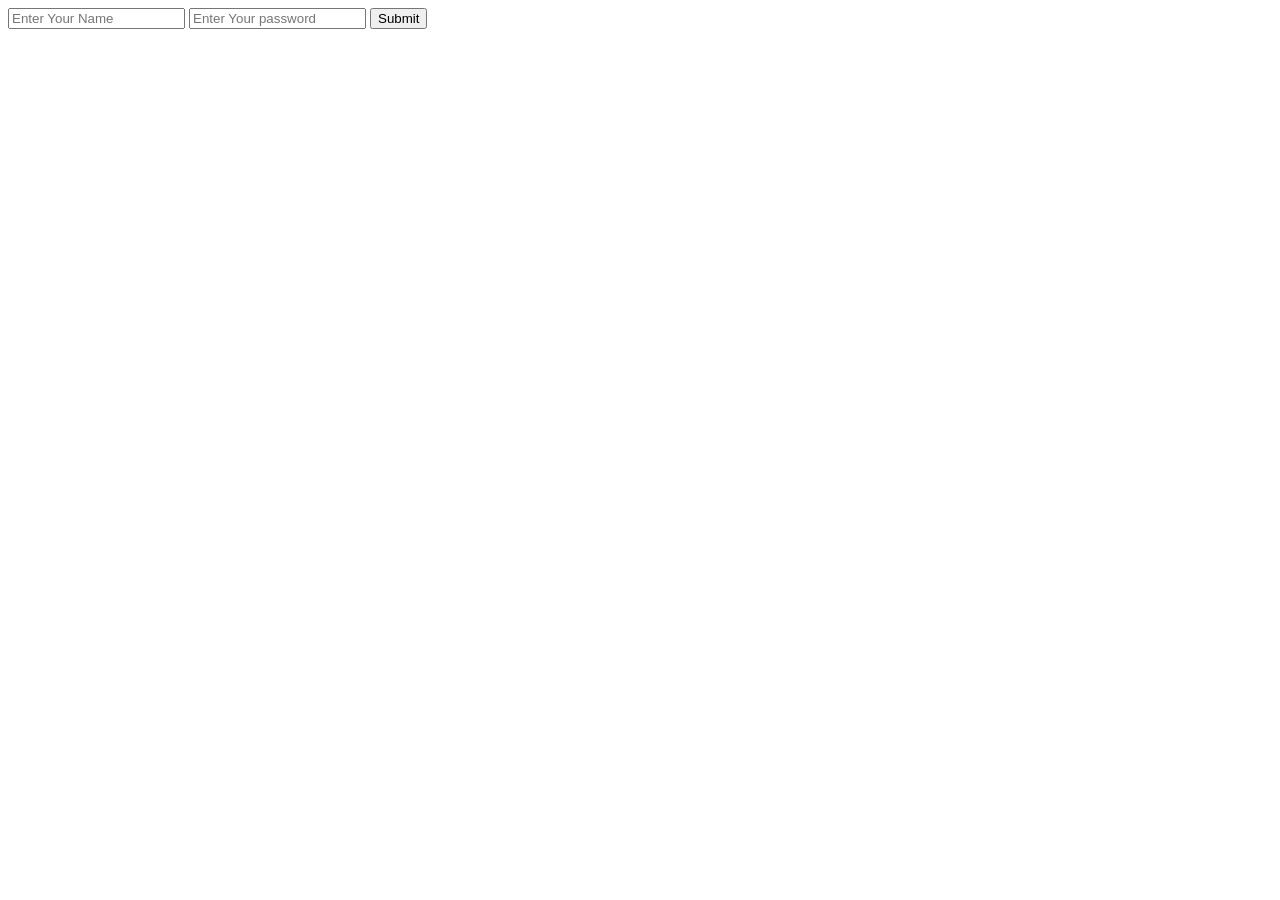
==== form.html @ 0fb6ed25 "form changes pull request" ====
<!DOCTYPE html>
<html lang="en">
<head>
    <meta charset="UTF-8">
    <meta name="viewport" content="width=device-width, initial-scale=1.0">
    <title>form</title>
</head>
<body>
    <form action="#" method="post">
       <input type="text" name="username" placeholder="Enter Your Name">
       <input type="password" name="password" id="password" placeholder="Enter Your password">
       <input type="submit" value="Submit">
    </form>
</body>
</html>
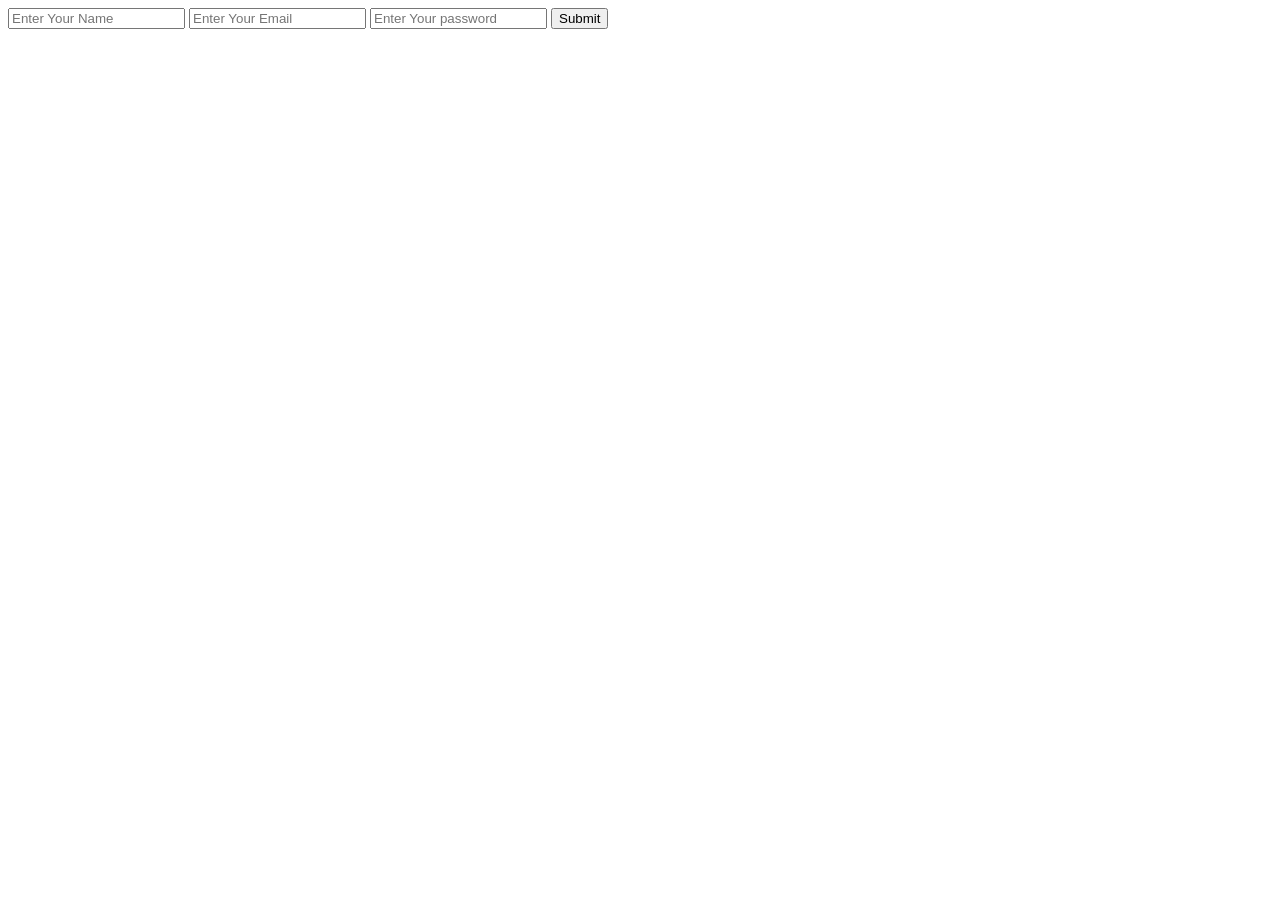
==== commit 1f9619af: "form email field added done" ====
--- a/form.html
+++ b/form.html
@@ -8,6 +8,7 @@
 <body>
     <form action="#" method="post">
        <input type="text" name="username" placeholder="Enter Your Name">
+       <input type="email" name="email" id="email" placeholder="Enter Your Email">
        <input type="password" name="password" id="password" placeholder="Enter Your password">
        <input type="submit" value="Submit">
     </form>
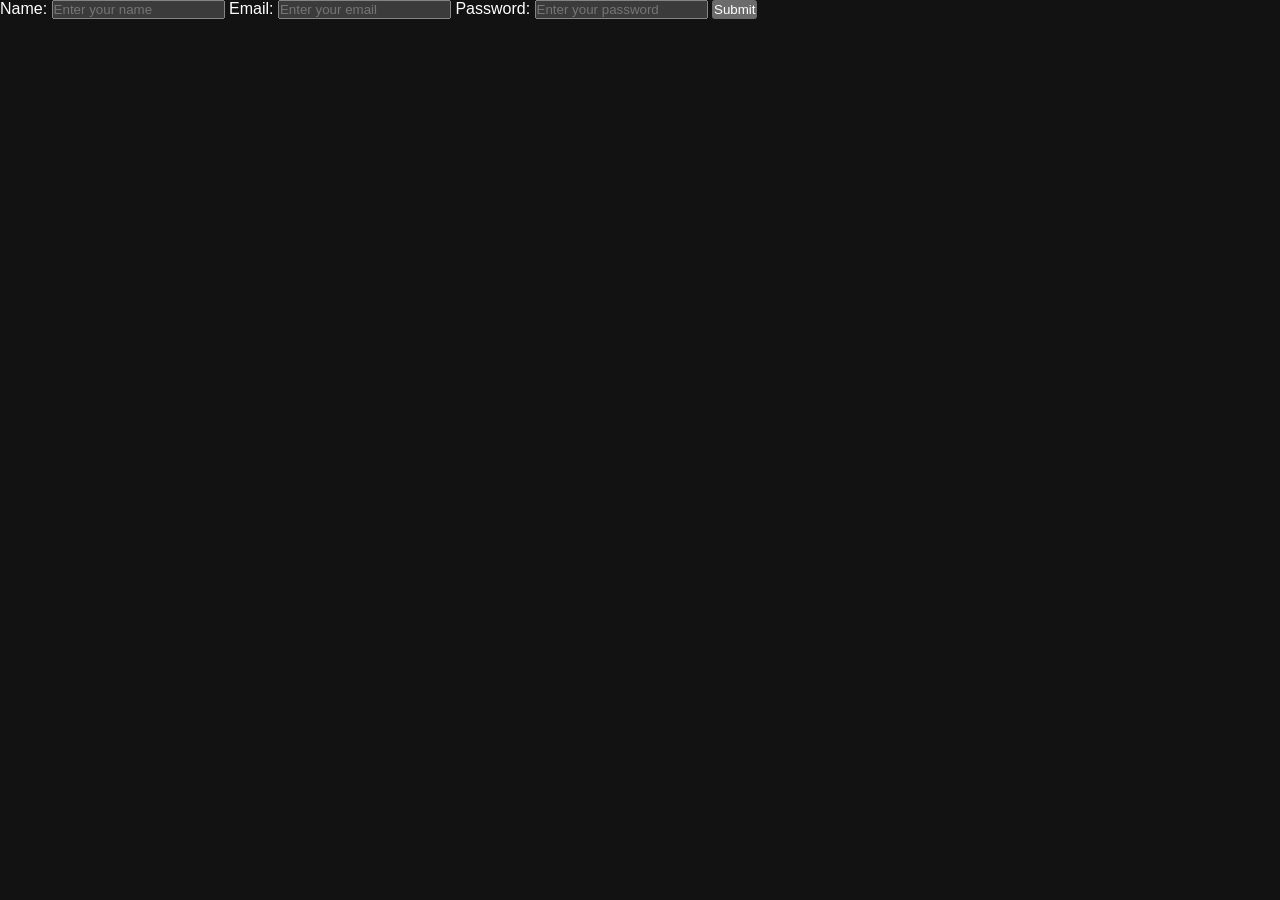
==== commit 568e7fdb: "update all file" ====
--- a/form.html
+++ b/form.html
@@ -3,14 +3,21 @@
 <head>
     <meta charset="UTF-8">
     <meta name="viewport" content="width=device-width, initial-scale=1.0">
-    <title>form</title>
+    <title>Form</title>
+    <link rel="stylesheet" href="styles.css">
 </head>
 <body>
-    <form action="#" method="post">
-       <input type="text" name="username" placeholder="Enter Your Name">
-       <input type="email" name="email" id="email" placeholder="Enter Your Email">
-       <input type="password" name="password" id="password" placeholder="Enter Your password">
-       <input type="submit" value="Submit">
+     <form action="#" method="post">
+         <label for="username">Name:</label>
+         <input type="text" name="username" id="username" placeholder="Enter your name" required>
+
+         <label for="email">Email:</label>
+         <input type="email" name="email" id="email" placeholder="Enter your email" required>
+
+         <label for="password">Password:</label>
+         <input type="password" name="password" id="password" placeholder="Enter your password" required>
+
+         <button type="submit">Submit</button>
     </form>
 </body>
 </html>
--- a/styles.css
+++ b/styles.css
@@ -0,0 +1,270 @@
+* {
+    box-sizing: border-box;
+}
+
+.form-page {
+    margin: 0;
+    min-height: 100vh;
+    display: grid;
+    place-items: center;
+    padding: 1rem;
+    font-family: Arial, sans-serif;
+    background-color: #f4f4f4;
+}
+
+.form-page form {
+    width: 100%;
+    max-width: 400px;
+    padding: 2rem;
+    border-radius: 8px;
+    background-color: #ffffff;
+    box-shadow: 0 4px 12px rgba(0, 0, 0, 0.1);
+}
+
+.form-page label {
+    display: block;
+    margin: 0.75rem 0 0.35rem;
+    font-weight: bold;
+}
+
+.form-page input {
+    width: 100%;
+    padding: 0.75rem;
+    border: 1px solid #cccccc;
+    border-radius: 4px;
+    font-size: 1rem;
+}
+
+.form-page input:focus {
+    border-color: #2563eb;
+    outline: 2px solid rgba(37, 99, 235, 0.2);
+}
+
+.form-page button {
+    width: 100%;
+    margin-top: 1.25rem;
+    padding: 0.75rem;
+    border: none;
+    border-radius: 4px;
+    color: #ffffff;
+    background-color: #2563eb;
+    cursor: pointer;
+    font-size: 1rem;
+}
+
+.form-page button:hover {
+    background-color: #1d4ed8;
+}
+
+/* Index page styles */
+*{
+    margin:0;
+    padding:0;
+    box-sizing:border-box;
+}
+
+:root{
+    color-scheme:dark;
+    font-family: 'Segoe UI', sans-serif;
+    --background:#0f172a;
+    --surface:#1e293b;
+    --surface-dark:#020617;
+    --text:#f8fafc;
+    --muted:#cbd5e1;
+    --accent:#38bdf8;
+    --border:rgba(255,255,255,0.1);
+}
+
+.index-page {
+    background:var(--background);
+    color:var(--text);
+    line-height:1.6;
+}
+
+.skip-link{
+    position:absolute;
+    left:1rem;
+    top:-4rem;
+    z-index:10;
+    padding:.75rem 1rem;
+    background:var(--accent);
+    color:#082f49;
+    font-weight:700;
+}
+
+.skip-link:focus{
+    top:1rem;
+}
+
+.container{
+    width:min(90%, 1200px);
+    max-width:1200px;
+    margin:auto;
+}
+
+.hero{
+    text-align:center;
+    padding:clamp(3.5rem, 8vw, 5rem) 1.25rem;
+    background:linear-gradient(135deg,var(--surface),var(--background));
+}
+
+.hero h1{
+    font-size:clamp(2rem, 6vw, 3rem);
+    margin-bottom:1.25rem;
+    color:var(--accent);
+}
+
+.hero p{
+    max-width:800px;
+    margin:auto;
+    font-size:clamp(1rem, 2vw, 1.1rem);
+    color:var(--muted);
+}
+
+.site-nav{
+    display:flex;
+    flex-wrap:wrap;
+    justify-content:center;
+    gap:1rem 1.5rem;
+    margin-top:2rem;
+}
+
+.site-nav a{
+    color:var(--muted);
+    font-weight:600;
+    text-decoration:none;
+}
+
+.site-nav a:hover{
+    color:var(--accent);
+}
+
+.section{
+    padding:clamp(2.5rem, 6vw, 3.75rem) 0;
+}
+
+.section-title{
+    text-align:center;
+    margin-bottom:2.5rem;
+    color:var(--accent);
+    font-size:clamp(1.5rem, 4vw, 2rem);
+}
+
+.overview-text{
+    max-width:800px;
+    margin:0 auto;
+    text-align:center;
+}
+
+.cards{
+    display:grid;
+    grid-template-columns:repeat(auto-fit,minmax(min(100%, 18rem),1fr));
+    gap:1.25rem;
+}
+
+.card{
+    background:var(--surface);
+    padding:1.5rem;
+    border-radius:10px;
+    box-shadow:0 5px 15px rgba(0,0,0,0.3);
+}
+
+.card h3{
+    margin-bottom:1rem;
+    color:var(--accent);
+}
+
+.card ul{
+    list-style:none;
+}
+
+.card li{
+    padding:.4rem 0;
+    border-bottom:1px solid var(--border);
+}
+
+.card li::before{
+    content:"✓";
+    display:inline-block;
+    width:1.1rem;
+    height:1.1rem;
+    margin-right:.5rem;
+    border-radius:.25rem;
+    background:#16a34a;
+    color:#fff;
+    font-size:.8rem;
+    font-weight:700;
+    line-height:1.1rem;
+    text-align:center;
+    vertical-align:-.1rem;
+}
+
+.tools,
+.outcomes{
+    background:var(--surface);
+    padding:1.5rem;
+    border-radius:10px;
+}
+
+.tools ul,
+.outcomes ul{
+    list-style:none;
+}
+
+.tools li,
+.outcomes li{
+    padding:.625rem 0;
+}
+
+.tools li::before,
+.outcomes li::before{
+    content:"✓";
+    margin-right:.5rem;
+    color:var(--accent);
+    font-weight:700;
+}
+
+.repository-structure{
+    padding:1.25rem;
+    overflow-x:auto;
+    background:var(--surface);
+    border-radius:10px;
+}
+
+.footer{
+    text-align:center;
+    padding:1.875rem;
+    background:var(--surface-dark);
+    margin-top:3.125rem;
+}
+
+.author{
+    color:var(--accent);
+    font-weight:bold;
+}
+
+a:focus-visible{
+    outline:3px solid var(--accent);
+    outline-offset:3px;
+}
+
+@media (max-width:480px){
+    .container{
+        width:min(92%, 1200px);
+    }
+
+    .card,
+    .tools,
+    .outcomes{
+        padding:1.25rem;
+    }
+}
+
+@media (prefers-reduced-motion:reduce){
+    *,
+    *::before,
+    *::after{
+        scroll-behavior:auto !important;
+        transition-duration:0.01ms !important;
+    }
+}
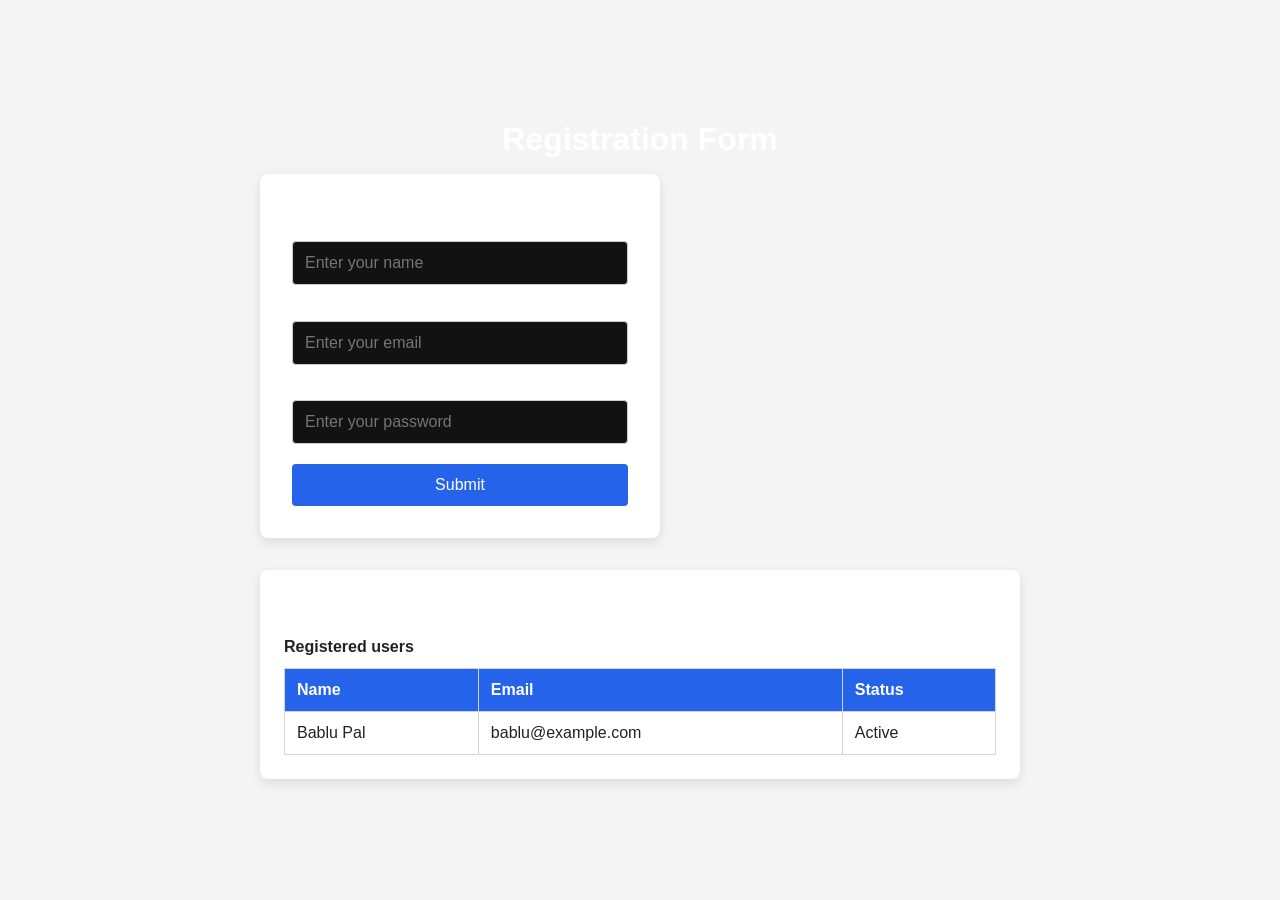
==== commit c7b6a750: "updated table file" ====
--- a/form.html
+++ b/form.html
@@ -6,7 +6,9 @@
     <title>Form</title>
     <link rel="stylesheet" href="styles.css">
 </head>
-<body>
+<body class="form-page">
+    <main>
+        <h1>Registration Form</h1>
      <form action="#" method="post">
          <label for="username">Name:</label>
          <input type="text" name="username" id="username" placeholder="Enter your name" required>
@@ -19,5 +21,28 @@
 
          <button type="submit">Submit</button>
     </form>
+    <section class="records" aria-labelledby="records-title">
+        <h2 id="records-title">Submitted Details</h2>
+        <div class="table-wrapper">
+            <table>
+                <caption>Registered users</caption>
+                <thead>
+                    <tr>
+                        <th scope="col">Name</th>
+                        <th scope="col">Email</th>
+                        <th scope="col">Status</th>
+                    </tr>
+                </thead>
+                <tbody>
+                    <tr>
+                        <td>Bablu Pal</td>
+                        <td>bablu@example.com</td>
+                        <td>Active</td>
+                    </tr>
+                </tbody>
+            </table>
+        </div>
+    </section>
+    </main>
 </body>
 </html>
--- a/styles.css
+++ b/styles.css
@@ -54,6 +54,57 @@
 
 .form-page button:hover {
     background-color: #1d4ed8;
+}
+
+.form-page main {
+    width: 100%;
+    max-width: 760px;
+}
+
+.form-page h1,
+.form-page .records h2 {
+    margin-bottom: 1rem;
+    text-align: center;
+}
+
+.form-page .records {
+    margin-top: 2rem;
+    padding: 1.5rem;
+    border-radius: 8px;
+    background-color: #ffffff;
+    box-shadow: 0 4px 12px rgba(0, 0, 0, 0.1);
+}
+
+.table-wrapper {
+    overflow-x: auto;
+}
+
+.form-page table {
+    width: 100%;
+    border-collapse: collapse;
+    color: #222222;
+}
+
+.form-page caption {
+    margin-bottom: .75rem;
+    text-align: left;
+    font-weight: bold;
+}
+
+.form-page th,
+.form-page td {
+    padding: .75rem;
+    border: 1px solid #d1d5db;
+    text-align: left;
+}
+
+.form-page th {
+    color: #ffffff;
+    background-color: #2563eb;
+}
+
+.form-page tbody tr:nth-child(even) {
+    background-color: #f3f4f6;
 }
 
 /* Index page styles */
